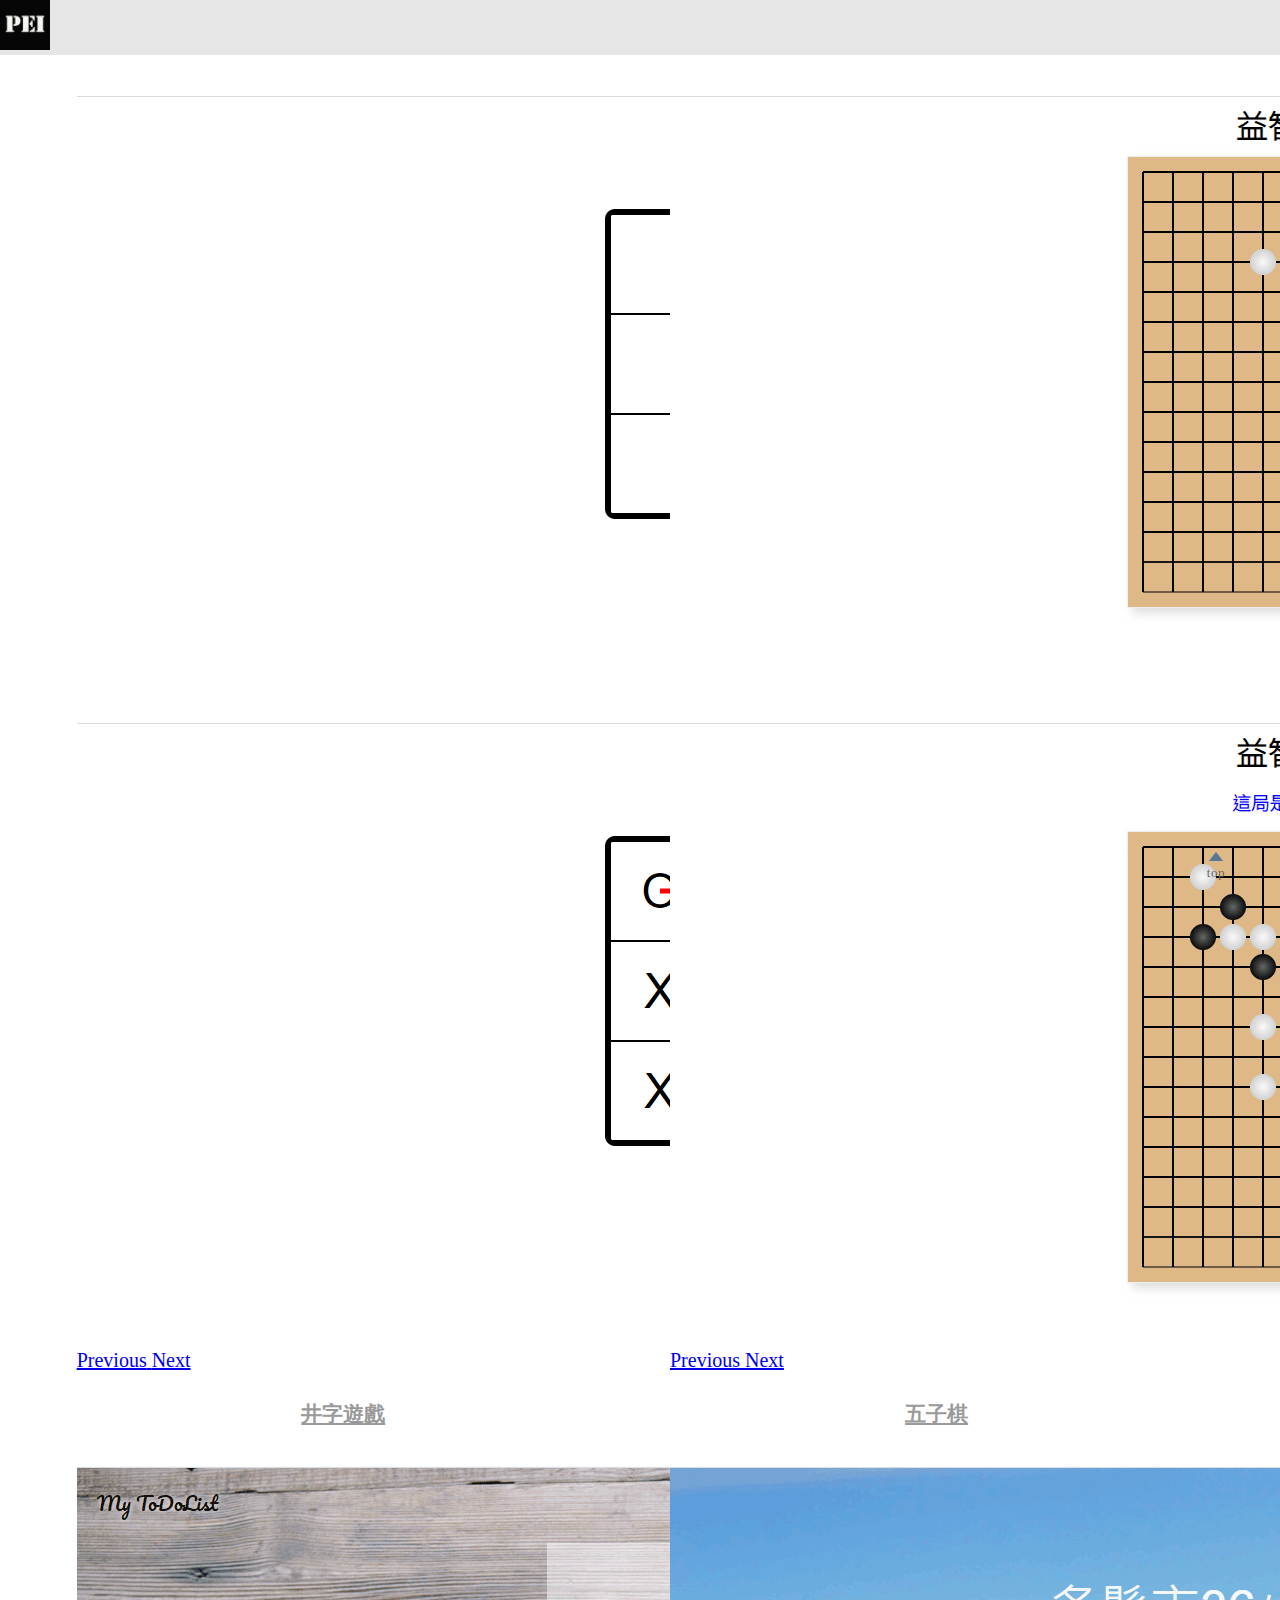
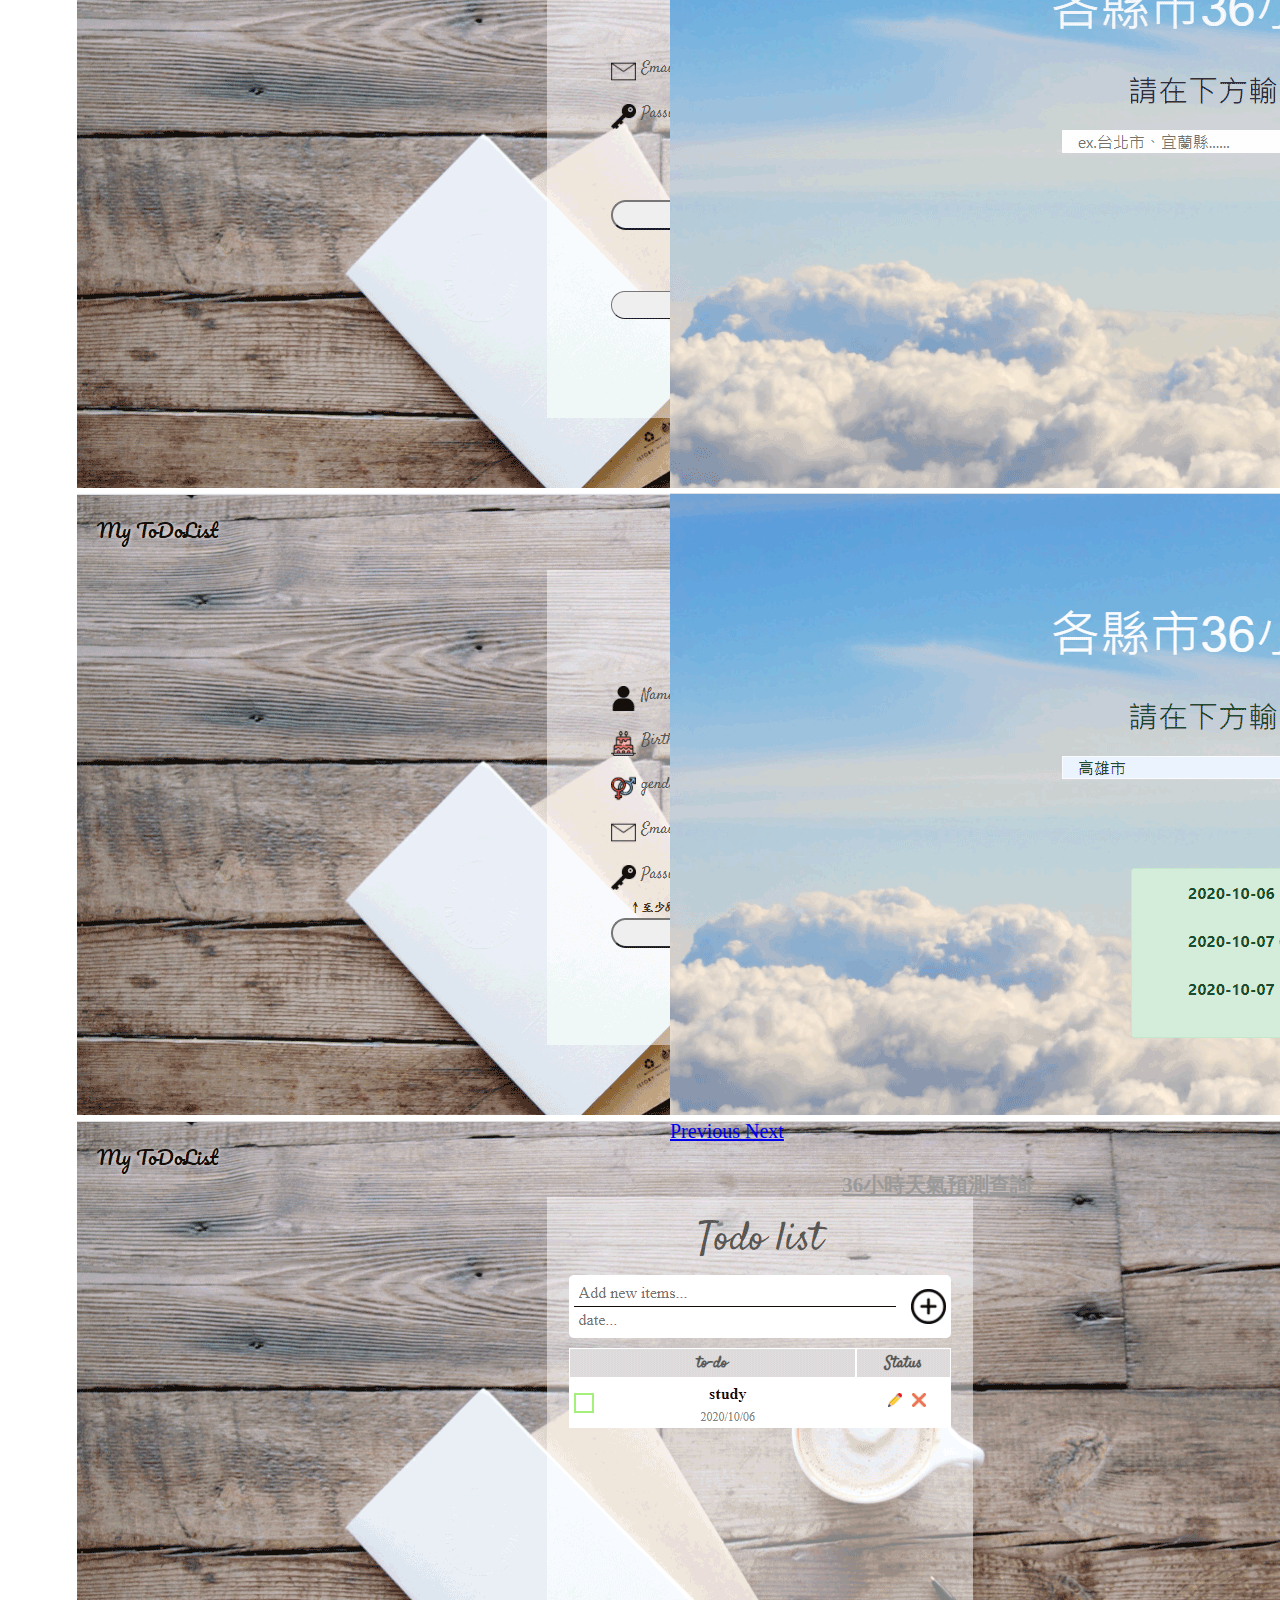
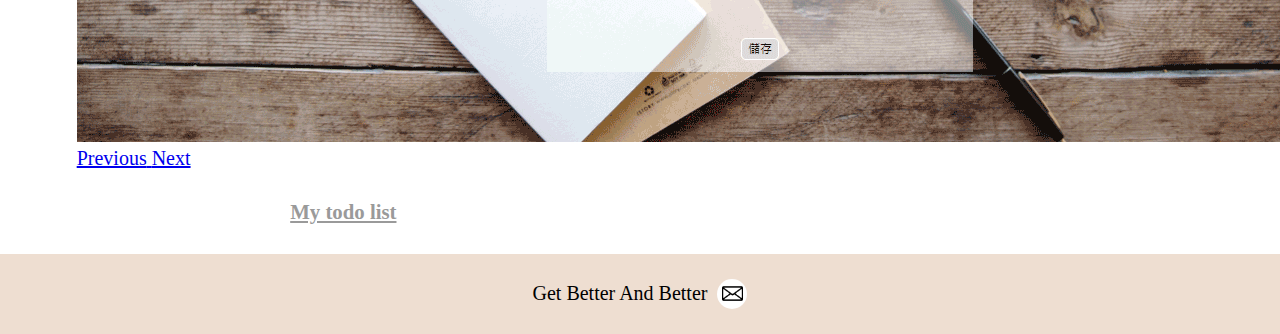
==== index.html @ 3fa7eb24 "upload2" ====
<!DOCTYPE html>
<html lang="en">
<head>
    <meta charset="UTF-8">
    <meta name="viewport" content="width=device-width, initial-scale=1.0">
    <title>welcome</title>
    <link rel="stylesheet" href="https://stackpath.bootstrapcdn.com/bootstrap/4.2.1/css/bootstrap.min.css" integrity="sha384-GJzZqFGwb1QTTN6wy59ffF1BuGJpLSa9DkKMp0DgiMDm4iYMj70gZWKYbI706tWS" crossorigin="anonymous">
    <link rel="stylesheet" type="text/css" href="css/all.css">
    <link rel="icon" href="images/12.png">
</head>
<body>
    <div class="container-full">
        <nav class="navbar navbar-light navbar-color">
            <a class="navbar-brand" href="#">
              <img src="images/12.png" width="50" height="50" alt="回頂部">
            </a>
        </nav>
        <div class="row no-m">
            <div id="carouselExampleControls2 " class="carousel slide col-5 pt-2em" data-ride="carousel">
              <div class="carousel-inner ">
                <div class="carousel-item active">
                  <img src="images/8.png" class="d-block w-100" alt="井字遊戲">
                </div>
                <div class="carousel-item">
                  <img src="images/9.png" class="d-block w-100" alt="連線成功"">
                </div>
              </div>
              <a class="carousel-control-prev " href="#carouselExampleControls2" role="button" data-slide="prev">
                <span class="carousel-control-prev-icon " aria-hidden="true"></span>
                <span class="sr-only">Previous</span>
              </a>
              <a class="carousel-control-next " href="#carouselExampleControls2" role="button" data-slide="next">
                <span class="carousel-control-next-icon " aria-hidden="true"></span>
                <span class="sr-only">Next</span>
              </a>
              <h4 class="t-center sm-no-m" ><a href="tic_tac_toe/index.html">井字遊戲</a></h4>
            </div>
            <div id="carouselExampleControls3" class="carousel slide col-5 pt-2em" data-ride="carousel">
              <div class="carousel-inner">
                <div class="carousel-item active">
                  <img src="images/5.png" class="d-block w-100" alt="五子棋">
                </div>
                <div class="carousel-item">
                  <img src="images/6.png" class="d-block w-100" alt="電腦獲勝">
                </div>
              </div>
              <a class="carousel-control-prev" href="#carouselExampleControls3" role="button" data-slide="prev">
                <span class="carousel-control-prev-icon" aria-hidden="true"></span>
                <span class="sr-only">Previous</span>
              </a>
              <a class="carousel-control-next" href="#carouselExampleControls3" role="button" data-slide="next">
                <span class="carousel-control-next-icon" aria-hidden="true"></span>
                <span class="sr-only">Next</span>
              </a>
              <h4 class="t-center "><a  href="go-game/index.html">五子棋</a></h4>
            </div>
            <div id="carouselExampleControls" class="carousel slide col-5 pt-2em" data-ride="carousel">
                <div class="carousel-inner ">
                  <div class="carousel-item active">
                    <img src="images/2.png" class="d-block w-100" alt="登入帳號">
                  </div>
                  <div class="carousel-item">
                    <img src="images/3.png" class="d-block w-100" alt="註冊帳號">
                  </div>
                  <div class="carousel-item">
                    <img src="images/4.png" class="d-block w-100" alt="新增todo list">
                  </div>
                </div>
                <a class="carousel-control-prev" href="#carouselExampleControls" role="button" data-slide="prev">
                  <span class="carousel-control-prev-icon" aria-hidden="true"></span>
                  <span class="sr-only">Previous</span>
                </a>
                <a class="carousel-control-next" href="#carouselExampleControls" role="button" data-slide="next">
                  <span class="carousel-control-next-icon" aria-hidden="true"></span>
                  <span class="sr-only">Next</span>
                </a>
                <h4 class="t-center"><a href="http://pei-demo.site/todolist">My todo list</a></h4>
            </div>
            <div id="carouselExampleControls4" class="carousel slide col-5 pt-2em" data-ride="carousel">
              <div class="carousel-inner">
                <div class="carousel-item active">
                  <img src="images/11.png" class="d-block w-100" alt="登入帳號">
                </div>
                <div class="carousel-item">
                  <img src="images/10.png" class="d-block w-100" alt="註冊帳號">
                </div>
              </div>
              <a class="carousel-control-prev" href="#carouselExampleControls4" role="button" data-slide="prev">
                <span class="carousel-control-prev-icon" aria-hidden="true"></span>
                <span class="sr-only">Previous</span>
              </a>
              <a class="carousel-control-next" href="#carouselExampleControls4" role="button" data-slide="next">
                <span class="carousel-control-next-icon" aria-hidden="true"></span>
                <span class="sr-only">Next</span>
              </a>
              <h4 class="t-center " ><a href="weather/index.html">36小時天氣預測查詢</a></h4>
            </div>  
        </div>
        <div class="footer col-12 no-p">
            
            <span class="info">Get Better And Better</span>
            <a href="mailto:pppei616@gmail.com"></a>
        </div>
        <a class="gotop" href="#"></a>
    </div>
    <script src="https://ajax.googleapis.com/ajax/libs/jquery/3.5.1/jquery.min.js"></script>
    <script src="https://cdnjs.cloudflare.com/ajax/libs/popper.js/1.14.6/umd/popper.min.js" integrity="sha384-wHAiFfRlMFy6i5SRaxvfOCifBUQy1xHdJ/yoi7FRNXMRBu5WHdZYu1hA6ZOblgut" crossorigin="anonymous"></script>
    <script src="https://stackpath.bootstrapcdn.com/bootstrap/4.2.1/js/bootstrap.min.js" integrity="sha384-B0UglyR+jN6CkvvICOB2joaf5I4l3gm9GU6Hc1og6Ls7i6U/mkkaduKaBhlAXv9k" crossorigin="anonymous"></script>
</body>
</html>
---- css/all.css ----
@charset "UTF-8";
/*! normalize.css v8.0.1 | MIT License | github.com/necolas/normalize.css */
/* Document
   ========================================================================== */
/**
 * 1. Correct the line height in all browsers.
 * 2. Prevent adjustments of font size after orientation changes in iOS.
 */
html {
  line-height: 1.15;
  /* 1 */
  -webkit-text-size-adjust: 100%;
  /* 2 */
}

/* Sections
     ========================================================================== */
/**
   * Remove the margin in all browsers.
   */
body {
  margin: 0;
}

/**
   * Render the `main` element consistently in IE.
   */
main {
  display: block;
}

/**
   * Correct the font size and margin on `h1` elements within `section` and
   * `article` contexts in Chrome, Firefox, and Safari.
   */
h1 {
  font-size: 2em;
  margin: 0.67em 0;
}

/* Grouping content
     ========================================================================== */
/**
   * 1. Add the correct box sizing in Firefox.
   * 2. Show the overflow in Edge and IE.
   */
hr {
  -webkit-box-sizing: content-box;
          box-sizing: content-box;
  /* 1 */
  height: 0;
  /* 1 */
  overflow: visible;
  /* 2 */
}

/**
   * 1. Correct the inheritance and scaling of font size in all browsers.
   * 2. Correct the odd `em` font sizing in all browsers.
   */
pre {
  font-family: monospace, monospace;
  /* 1 */
  font-size: 1em;
  /* 2 */
}

/* Text-level semantics
     ========================================================================== */
/**
   * Remove the gray background on active links in IE 10.
   */
a {
  background-color: transparent;
}

/**
   * 1. Remove the bottom border in Chrome 57-
   * 2. Add the correct text decoration in Chrome, Edge, IE, Opera, and Safari.
   */
abbr[title] {
  border-bottom: none;
  /* 1 */
  text-decoration: underline;
  /* 2 */
  -webkit-text-decoration: underline dotted;
          text-decoration: underline dotted;
  /* 2 */
}

/**
   * Add the correct font weight in Chrome, Edge, and Safari.
   */
b,
strong {
  font-weight: bolder;
}

/**
   * 1. Correct the inheritance and scaling of font size in all browsers.
   * 2. Correct the odd `em` font sizing in all browsers.
   */
code,
kbd,
samp {
  font-family: monospace, monospace;
  /* 1 */
  font-size: 1em;
  /* 2 */
}

/**
   * Add the correct font size in all browsers.
   */
small {
  font-size: 80%;
}

/**
   * Prevent `sub` and `sup` elements from affecting the line height in
   * all browsers.
   */
sub,
sup {
  font-size: 75%;
  line-height: 0;
  position: relative;
  vertical-align: baseline;
}

sub {
  bottom: -0.25em;
}

sup {
  top: -0.5em;
}

/* Embedded content
     ========================================================================== */
/**
   * Remove the border on images inside links in IE 10.
   */
img {
  border-style: none;
}

/* Forms
     ========================================================================== */
/**
   * 1. Change the font styles in all browsers.
   * 2. Remove the margin in Firefox and Safari.
   */
button,
input,
optgroup,
select,
textarea {
  font-family: inherit;
  /* 1 */
  font-size: 100%;
  /* 1 */
  line-height: 1.15;
  /* 1 */
  margin: 0;
  /* 2 */
}

/**
   * Show the overflow in IE.
   * 1. Show the overflow in Edge.
   */
button,
input {
  /* 1 */
  overflow: visible;
}

/**
   * Remove the inheritance of text transform in Edge, Firefox, and IE.
   * 1. Remove the inheritance of text transform in Firefox.
   */
button,
select {
  /* 1 */
  text-transform: none;
}

/**
   * Correct the inability to style clickable types in iOS and Safari.
   */
button,
[type="button"],
[type="reset"],
[type="submit"] {
  -webkit-appearance: button;
}

/**
   * Remove the inner border and padding in Firefox.
   */
button::-moz-focus-inner,
[type="button"]::-moz-focus-inner,
[type="reset"]::-moz-focus-inner,
[type="submit"]::-moz-focus-inner {
  border-style: none;
  padding: 0;
}

/**
   * Restore the focus styles unset by the previous rule.
   */
button:-moz-focusring,
[type="button"]:-moz-focusring,
[type="reset"]:-moz-focusring,
[type="submit"]:-moz-focusring {
  outline: 1px dotted ButtonText;
}

/**
   * Correct the padding in Firefox.
   */
fieldset {
  padding: 0.35em 0.75em 0.625em;
}

/**
   * 1. Correct the text wrapping in Edge and IE.
   * 2. Correct the color inheritance from `fieldset` elements in IE.
   * 3. Remove the padding so developers are not caught out when they zero out
   *    `fieldset` elements in all browsers.
   */
legend {
  -webkit-box-sizing: border-box;
          box-sizing: border-box;
  /* 1 */
  color: inherit;
  /* 2 */
  display: table;
  /* 1 */
  max-width: 100%;
  /* 1 */
  padding: 0;
  /* 3 */
  white-space: normal;
  /* 1 */
}

/**
   * Add the correct vertical alignment in Chrome, Firefox, and Opera.
   */
progress {
  vertical-align: baseline;
}

/**
   * Remove the default vertical scrollbar in IE 10+.
   */
textarea {
  overflow: auto;
}

/**
   * 1. Add the correct box sizing in IE 10.
   * 2. Remove the padding in IE 10.
   */
[type="checkbox"],
[type="radio"] {
  -webkit-box-sizing: border-box;
          box-sizing: border-box;
  /* 1 */
  padding: 0;
  /* 2 */
}

/**
   * Correct the cursor style of increment and decrement buttons in Chrome.
   */
[type="number"]::-webkit-inner-spin-button,
[type="number"]::-webkit-outer-spin-button {
  height: auto;
}

/**
   * 1. Correct the odd appearance in Chrome and Safari.
   * 2. Correct the outline style in Safari.
   */
[type="search"] {
  -webkit-appearance: textfield;
  /* 1 */
  outline-offset: -2px;
  /* 2 */
}

/**
   * Remove the inner padding in Chrome and Safari on macOS.
   */
[type="search"]::-webkit-search-decoration {
  -webkit-appearance: none;
}

/**
   * 1. Correct the inability to style clickable types in iOS and Safari.
   * 2. Change font properties to `inherit` in Safari.
   */
::-webkit-file-upload-button {
  -webkit-appearance: button;
  /* 1 */
  font: inherit;
  /* 2 */
}

/* Interactive
     ========================================================================== */
/*
   * Add the correct display in Edge, IE 10+, and Firefox.
   */
details {
  display: block;
}

/*
   * Add the correct display in all browsers.
   */
summary {
  display: list-item;
}

/* Misc
     ========================================================================== */
/**
   * Add the correct display in IE 10+.
   */
template {
  display: none;
}

/**
   * Add the correct display in IE 10.
   */
[hidden] {
  display: none;
}

* {
  margin: 0;
  padding: 0;
}

body {
  width: 100%;
  font-size: 20px;
}

/*.container{
    width:100%;
}*/
.col-1, .col-2, .col-3, .col-4, .col-5, .col-6, .col-7, .col-8, .col-9, .col-10, .col-11, .col-12 {
  padding-left: 30px;
  padding-right: 30px;
  min-height: 1px;
  max-width: 100%;
  -webkit-box-flex: 0;
      -ms-flex: 0 0 100%;
          flex: 0 0 100%;
}

@media (min-width: 992px) {
  .col-1 {
    max-width: 8.33333%;
    -webkit-box-flex: 0;
        -ms-flex: 0 0 8.33333%;
            flex: 0 0 8.33333%;
  }
}

@media (min-width: 992px) {
  .col-2 {
    max-width: 16.66667%;
    -webkit-box-flex: 0;
        -ms-flex: 0 0 16.66667%;
            flex: 0 0 16.66667%;
  }
}

@media (min-width: 992px) {
  .col-3 {
    max-width: 25%;
    -webkit-box-flex: 0;
        -ms-flex: 0 0 25%;
            flex: 0 0 25%;
  }
}

@media (min-width: 992px) {
  .col-4 {
    max-width: 33.33333%;
    -webkit-box-flex: 0;
        -ms-flex: 0 0 33.33333%;
            flex: 0 0 33.33333%;
  }
}

@media (min-width: 992px) {
  .col-5 {
    max-width: 41.66667%;
    -webkit-box-flex: 0;
        -ms-flex: 0 0 41.66667%;
            flex: 0 0 41.66667%;
  }
}

@media (min-width: 992px) {
  .col-6 {
    max-width: 50%;
    -webkit-box-flex: 0;
        -ms-flex: 0 0 50%;
            flex: 0 0 50%;
  }
}

@media (min-width: 992px) {
  .col-7 {
    max-width: 58.33333%;
    -webkit-box-flex: 0;
        -ms-flex: 0 0 58.33333%;
            flex: 0 0 58.33333%;
  }
}

@media (min-width: 992px) {
  .col-8 {
    max-width: 66.66667%;
    -webkit-box-flex: 0;
        -ms-flex: 0 0 66.66667%;
            flex: 0 0 66.66667%;
  }
}

@media (min-width: 992px) {
  .col-9 {
    max-width: 75%;
    -webkit-box-flex: 0;
        -ms-flex: 0 0 75%;
            flex: 0 0 75%;
  }
}

@media (min-width: 992px) {
  .col-10 {
    max-width: 83.33333%;
    -webkit-box-flex: 0;
        -ms-flex: 0 0 83.33333%;
            flex: 0 0 83.33333%;
  }
}

@media (min-width: 992px) {
  .col-11 {
    max-width: 91.66667%;
    -webkit-box-flex: 0;
        -ms-flex: 0 0 91.66667%;
            flex: 0 0 91.66667%;
  }
}

@media (min-width: 992px) {
  .col-12 {
    max-width: 100%;
    -webkit-box-flex: 0;
        -ms-flex: 0 0 100%;
            flex: 0 0 100%;
  }
}

.row {
  margin-left: -30px;
  margin-right: -30px;
  display: -webkit-box;
  display: -ms-flexbox;
  display: flex;
  -ms-flex-wrap: wrap;
      flex-wrap: wrap;
  -webkit-box-pack: center;
      -ms-flex-pack: center;
          justify-content: center;
}

/*.content{
    //內容字體水平、垂直置中
    display:flex;
    justify-content: center;
    align-items: center;
    height:200px;
}*/
.container-full navbar {
  position: fixed !important;
  top: 0;
  left: 0;
  width: 100%;
  z-index: 10;
}

.container-full .row h4 {
  font-weight: bold;
  font-size: 1.3rem !important;
}

@media (max-width: 767.98px) {
  .container-full .row h4 {
    margin-top: 15px;
    font-size: 1.1em;
  }
}

.container-full .row h4 a {
  color: #9a9a9a;
}

.container-full .footer {
  margin-top: 30px;
  background-color: #eeded1;
  width: 100%;
  height: 80px;
  display: -webkit-box;
  display: -ms-flexbox;
  display: flex;
  -webkit-box-align: center;
      -ms-flex-align: center;
          align-items: center;
  -webkit-box-pack: center;
      -ms-flex-pack: center;
          justify-content: center;
}

.container-full .footer .info {
  margin-right: 10px;
}

.container-full .footer a {
  display: inline-block;
  width: 30px;
  height: 30px;
  background-color: #fff;
  background-image: url(../images/email.png);
  background-position: center;
  background-size: 70%;
  border-radius: 100%;
  background-repeat: no-repeat;
}

.container-full .gotop {
  display: block;
  width: 28px;
  height: 28px;
  position: fixed;
  bottom: 20px;
  right: 50px;
  z-index: 10;
  color: #6f6a66;
}

.container-full .gotop::before {
  content: '';
  width: 0;
  height: 0;
  display: block;
  position: absolute;
  top: 0;
  left: 0;
  right: 0;
  margin: auto;
  border-width: 0 7px 9px 7px;
  border-style: solid;
  border-color: transparent transparent #577797 transparent;
}

.container-full .gotop::after {
  content: 'top';
  display: block;
  position: absolute;
  top: 50%;
  left: 0;
  width: 100%;
  font-size: 13px;
  text-align: center;
  letter-spacing: .05em;
  line-height: 13px;
}

.no-p {
  padding-left: 0;
  padding-right: 0;
}

.no-m {
  margin-left: 0 !important;
  margin-right: 0 !important;
}

@media (max-width: 767.98px) {
  .sm-no-m {
    margin-top: 0 !important;
  }
}

.t-center {
  margin: 30px auto 0;
  text-align: center;
}

.pt-2em {
  padding-top: 2em;
}

.mb-1em {
  margin-bottom: 1em;
}

.navbar-color {
  background-color: #e6e6e6;
}
/*# sourceMappingURL=all.css.map */
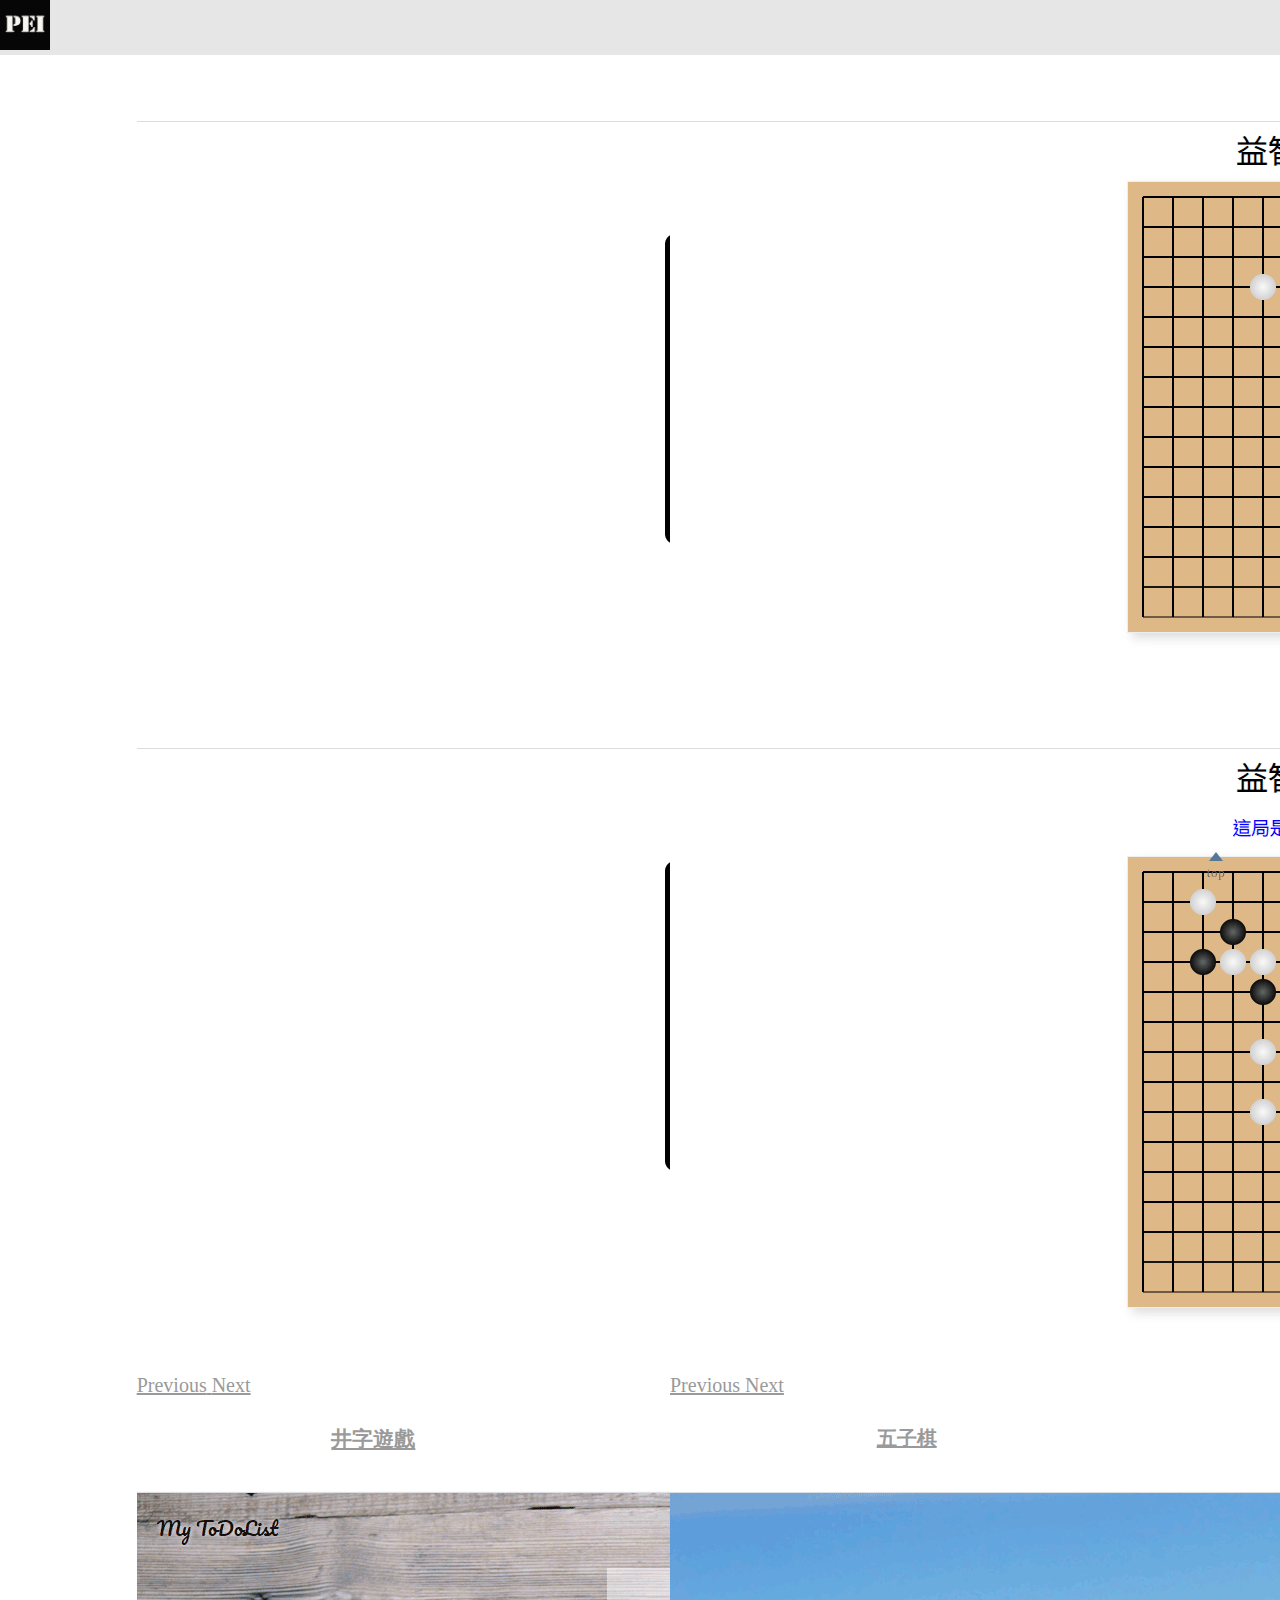
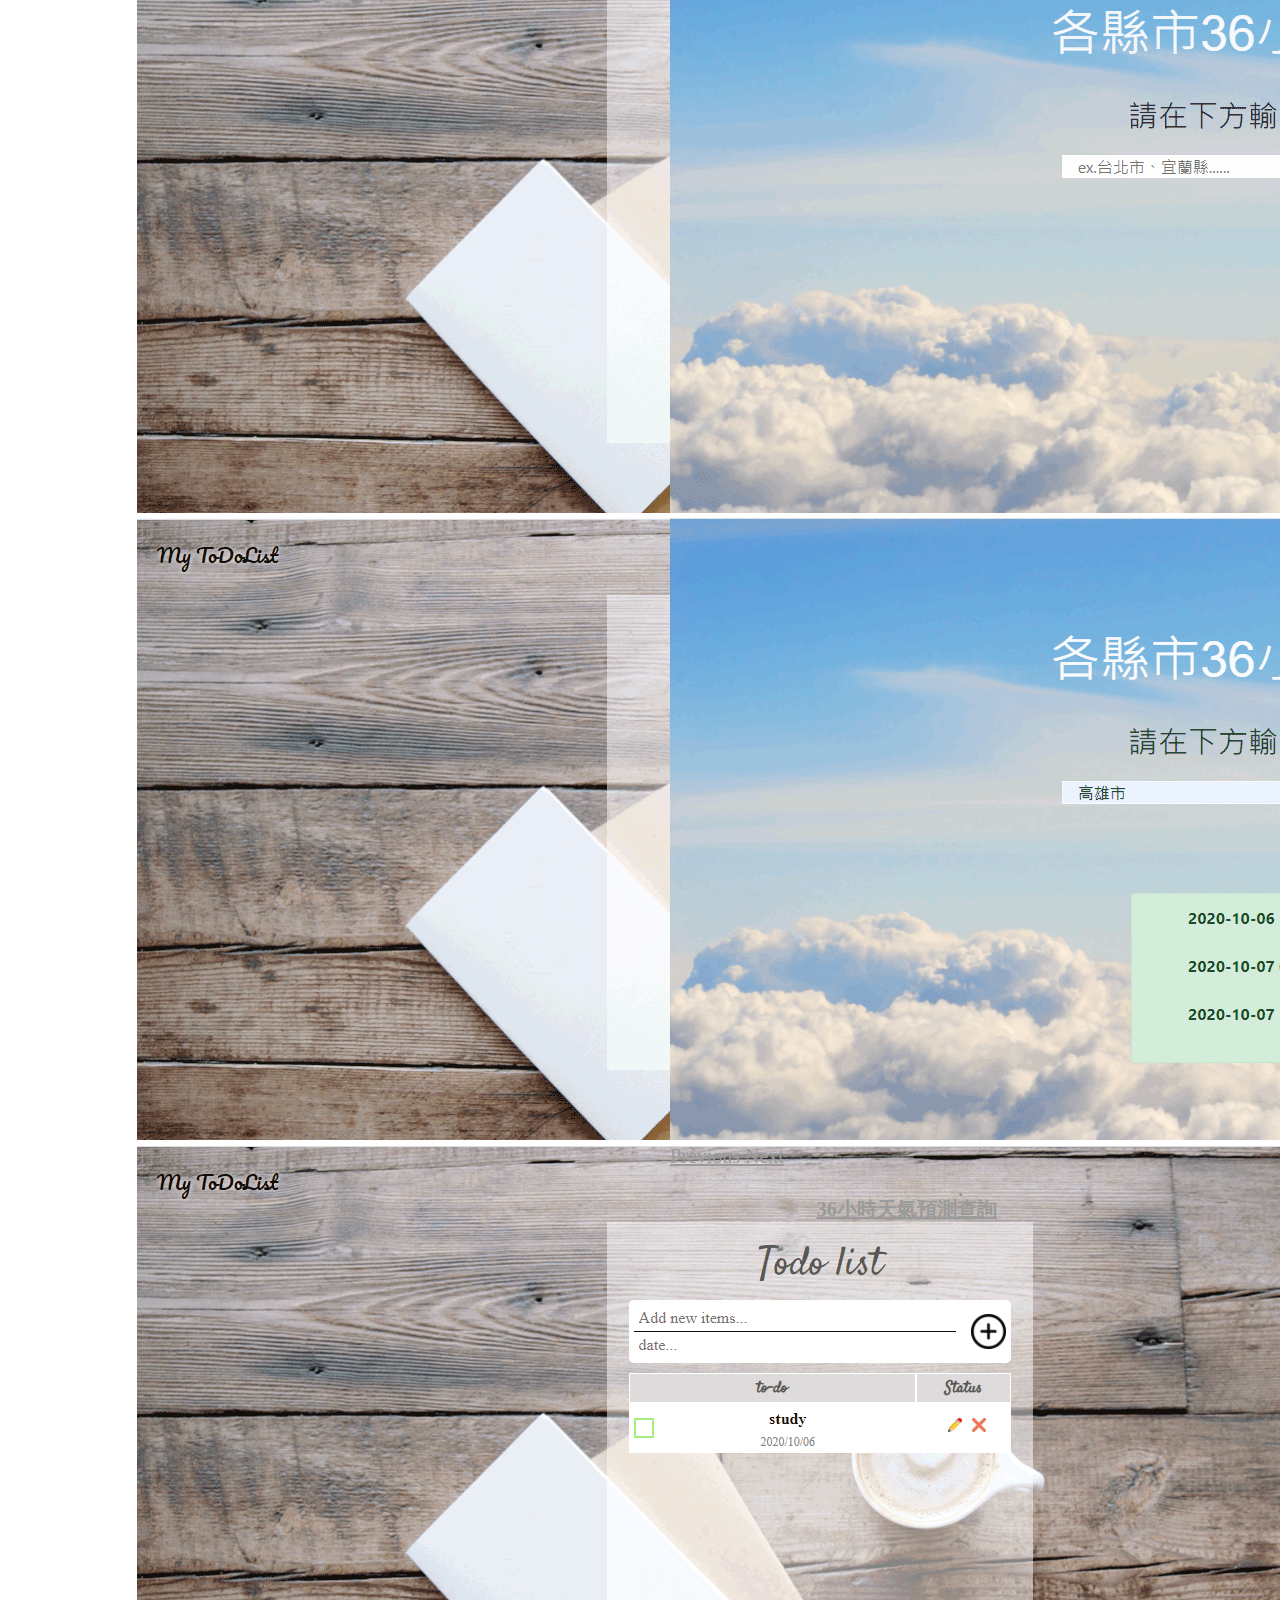
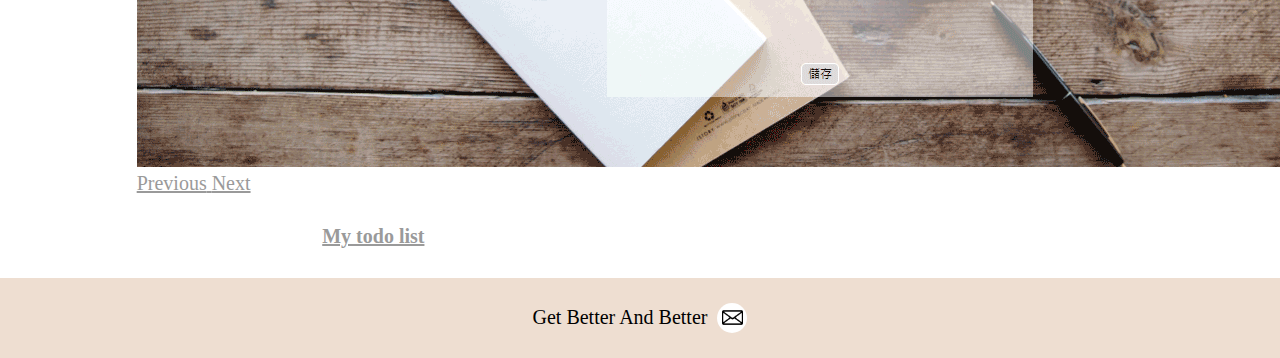
==== commit c8fb0b0c: "upload3" ====
--- a/index.html
+++ b/index.html
@@ -5,7 +5,7 @@
     <meta name="viewport" content="width=device-width, initial-scale=1.0">
     <title>welcome</title>
     <link rel="stylesheet" href="https://stackpath.bootstrapcdn.com/bootstrap/4.2.1/css/bootstrap.min.css" integrity="sha384-GJzZqFGwb1QTTN6wy59ffF1BuGJpLSa9DkKMp0DgiMDm4iYMj70gZWKYbI706tWS" crossorigin="anonymous">
-    <link rel="stylesheet" type="text/css" href="css/all.css">
+    <link rel="stylesheet" type="text/css" href="css/min/all.min.css">
     <link rel="icon" href="images/12.png">
 </head>
 <body>
@@ -15,14 +15,14 @@
               <img src="images/12.png" width="50" height="50" alt="回頂部">
             </a>
         </nav>
-        <div class="row no-m">
+        <div class="row no-m pt-4em">
             <div id="carouselExampleControls2 " class="carousel slide col-5 pt-2em" data-ride="carousel">
               <div class="carousel-inner ">
                 <div class="carousel-item active">
                   <img src="images/8.png" class="d-block w-100" alt="井字遊戲">
                 </div>
                 <div class="carousel-item">
-                  <img src="images/9.png" class="d-block w-100" alt="連線成功"">
+                  <img src="images/9.png" class="d-block w-100" alt="連線成功">
                 </div>
               </div>
               <a class="carousel-control-prev " href="#carouselExampleControls2" role="button" data-slide="prev">
@@ -33,7 +33,7 @@
                 <span class="carousel-control-next-icon " aria-hidden="true"></span>
                 <span class="sr-only">Next</span>
               </a>
-              <h4 class="t-center sm-no-m" ><a href="tic_tac_toe/index.html">井字遊戲</a></h4>
+              <h4 class="carousel-title t-center sm-no-mt" ><a href="tic_tac_toe/index.html">井字遊戲</a></h4>
             </div>
             <div id="carouselExampleControls3" class="carousel slide col-5 pt-2em" data-ride="carousel">
               <div class="carousel-inner">
@@ -97,9 +97,8 @@
             </div>  
         </div>
         <div class="footer col-12 no-p">
-            
-            <span class="info">Get Better And Better</span>
-            <a href="mailto:pppei616@gmail.com"></a>
+            <span class="mr-10px">Get Better And Better</span>
+            <a class="footer-email" href="mailto:pppei616@gmail.com"></a>
         </div>
         <a class="gotop" href="#"></a>
     </div>
--- a/css/min/all.min.css
+++ b/css/min/all.min.css
@@ -0,0 +1,2 @@
+/*! normalize.css v8.0.1 | MIT License | github.com/necolas/normalize.css */html{line-height:1.15;-webkit-text-size-adjust:100%}body{margin:0}main{display:block}h1{font-size:2em;margin:0.67em 0}hr{-webkit-box-sizing:content-box;box-sizing:content-box;height:0;overflow:visible}pre{font-family:monospace, monospace;font-size:1em}a{background-color:transparent}abbr[title]{border-bottom:none;text-decoration:underline;-webkit-text-decoration:underline dotted;text-decoration:underline dotted}b,strong{font-weight:bolder}code,kbd,samp{font-family:monospace, monospace;font-size:1em}small{font-size:80%}sub,sup{font-size:75%;line-height:0;position:relative;vertical-align:baseline}sub{bottom:-0.25em}sup{top:-0.5em}img{border-style:none}button,input,optgroup,select,textarea{font-family:inherit;font-size:100%;line-height:1.15;margin:0}button,input{overflow:visible}button,select{text-transform:none}button,[type="button"],[type="reset"],[type="submit"]{-webkit-appearance:button}button::-moz-focus-inner,[type="button"]::-moz-focus-inner,[type="reset"]::-moz-focus-inner,[type="submit"]::-moz-focus-inner{border-style:none;padding:0}button:-moz-focusring,[type="button"]:-moz-focusring,[type="reset"]:-moz-focusring,[type="submit"]:-moz-focusring{outline:1px dotted ButtonText}fieldset{padding:0.35em 0.75em 0.625em}legend{-webkit-box-sizing:border-box;box-sizing:border-box;color:inherit;display:table;max-width:100%;padding:0;white-space:normal}progress{vertical-align:baseline}textarea{overflow:auto}[type="checkbox"],[type="radio"]{-webkit-box-sizing:border-box;box-sizing:border-box;padding:0}[type="number"]::-webkit-inner-spin-button,[type="number"]::-webkit-outer-spin-button{height:auto}[type="search"]{-webkit-appearance:textfield;outline-offset:-2px}[type="search"]::-webkit-search-decoration{-webkit-appearance:none}::-webkit-file-upload-button{-webkit-appearance:button;font:inherit}details{display:block}summary{display:list-item}template{display:none}[hidden]{display:none}*{-webkit-box-sizing:border-box;box-sizing:border-box}body{width:100%;font-size:20px}a{color:#9a9a9a}.container{max-width:960px;margin:0 auto;padding-left:30px;padding-right:30px}.row{display:-webkit-box;display:-ms-flexbox;display:flex;margin-left:-30px;margin-right:-30px;-ms-flex-wrap:wrap;flex-wrap:wrap;-webkit-box-pack:center;-ms-flex-pack:center;justify-content:center}.col-1,.col-2,.col-3,.col-4,.col-5,.col-6,.col-7,.col-8,.col-9,.col-10,.col-11,.col-12{-webkit-box-flex:0;-ms-flex:0 0 100%;flex:0 0 100%;max-width:100%;min-height:1px;padding-left:30px;padding-right:30px}.content{display:-webkit-box;display:-ms-flexbox;display:flex;-webkit-box-pack:center;-ms-flex-pack:center;justify-content:center;-webkit-box-align:center;-ms-flex-align:center;align-items:center;height:200px}@media (min-width: 768px){.col-1{-webkit-box-flex:0;-ms-flex:0 0 8.33333%;flex:0 0 8.33333%;max-width:8.33333%}.col-2{-webkit-box-flex:0;-ms-flex:0 0 16.66667%;flex:0 0 16.66667%;max-width:16.66667%}.col-3{-webkit-box-flex:0;-ms-flex:0 0 25%;flex:0 0 25%;max-width:25%}.col-4{-webkit-box-flex:0;-ms-flex:0 0 33.33333%;flex:0 0 33.33333%;max-width:33.33333%}.col-5{-webkit-box-flex:0;-ms-flex:0 0 41.66667%;flex:0 0 41.66667%;max-width:41.66667%}.col-6{-webkit-box-flex:0;-ms-flex:0 0 50%;flex:0 0 50%;max-width:50%}.col-7{-webkit-box-flex:0;-ms-flex:0 0 58.33333%;flex:0 0 58.33333%;max-width:58.33333%}.col-8{-webkit-box-flex:0;-ms-flex:0 0 66.66667%;flex:0 0 66.66667%;max-width:66.66667%}.col-9{-webkit-box-flex:0;-ms-flex:0 0 75%;flex:0 0 75%;max-width:75%}.col-10{-webkit-box-flex:0;-ms-flex:0 0 83.33333%;flex:0 0 83.33333%;max-width:83.33333%}.col-11{-webkit-box-flex:0;-ms-flex:0 0 91.66667%;flex:0 0 91.66667%;max-width:91.66667%}.col-12{-webkit-box-flex:0;-ms-flex:0 0 100%;flex:0 0 100%;max-width:100%}}.navbar{position:fixed !important;top:0;left:0;width:100%;z-index:10}.footer{margin-top:30px;background-color:#eeded1;width:100%;height:80px;display:-webkit-box;display:-ms-flexbox;display:flex;-webkit-box-align:center;-ms-flex-align:center;align-items:center;-webkit-box-pack:center;-ms-flex-pack:center;justify-content:center}.footer-email{display:inline-block;width:30px;height:30px;background-color:#fff;background-image:url(\.\./\.\./images/email\.png);background-position:center;background-size:70%;border-radius:100%;background-repeat:no-repeat}.gotop{display:block;width:28px;height:28px;position:fixed;bottom:20px;right:50px;z-index:10;color:#6f6a66}.gotop::before{content:'';width:0;height:0;display:block;position:absolute;top:0;left:0;right:0;margin:auto;border-width:0 7px 9px 7px;border-style:solid;border-color:transparent transparent #577797 transparent}.gotop::after{content:'top';display:block;position:absolute;top:50%;left:0;width:100%;font-size:13px;text-align:center;letter-spacing:.05em;line-height:13px}.navbar-color{background-color:#e6e6e6}.carousel-title{font-weight:bold;font-size:1.3rem !important}@media (max-width: 767.98px){.carousel-title{margin-top:15px;font-size:1.1em}}.t-center{margin:30px auto 0;text-align:center}.no-p{padding-left:0;padding-right:0}.pt-2em{padding-top:2em}.pt-4em{padding-top:4em}.no-m{margin-left:0 !important;margin-right:0 !important}.mr-10px{margin-right:10px}@media (max-width: 767.98px){.sm-no-mt{margin-top:0 !important}}
+/*# sourceMappingURL=all.min.css.map */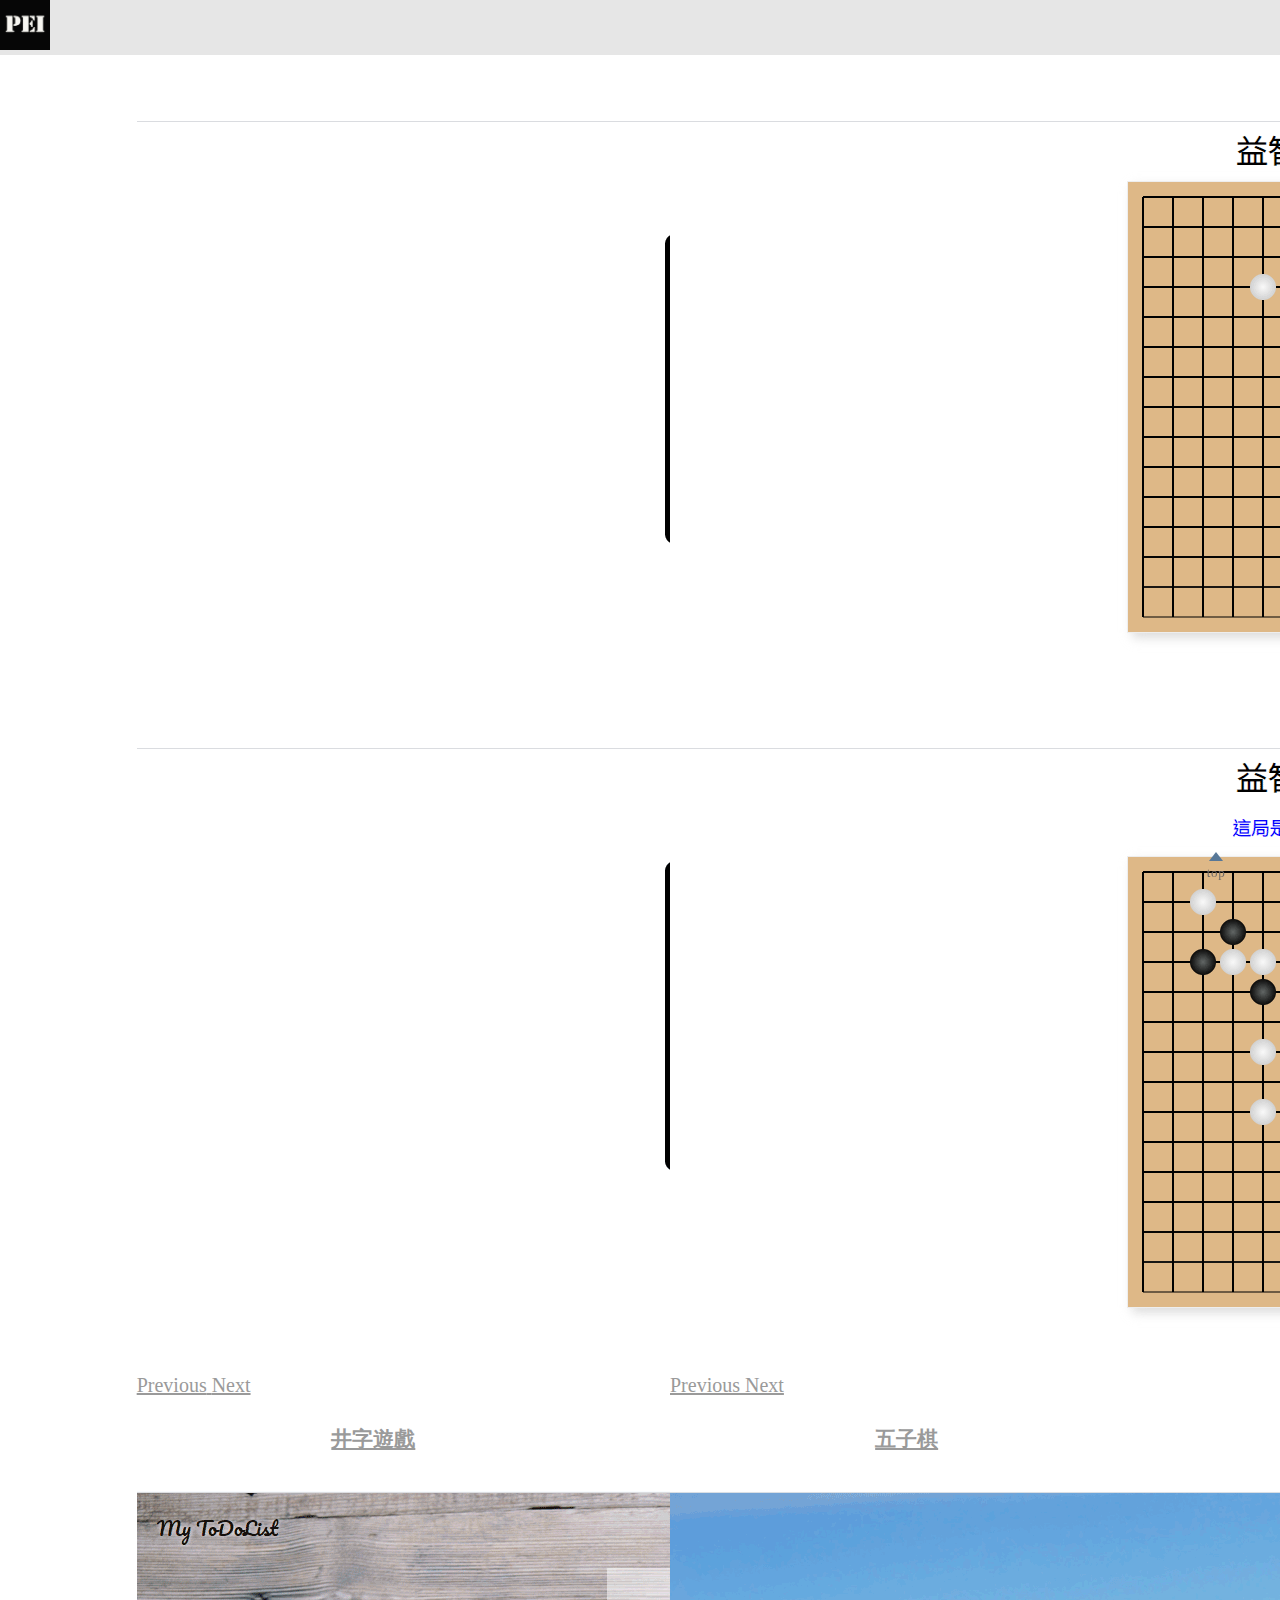
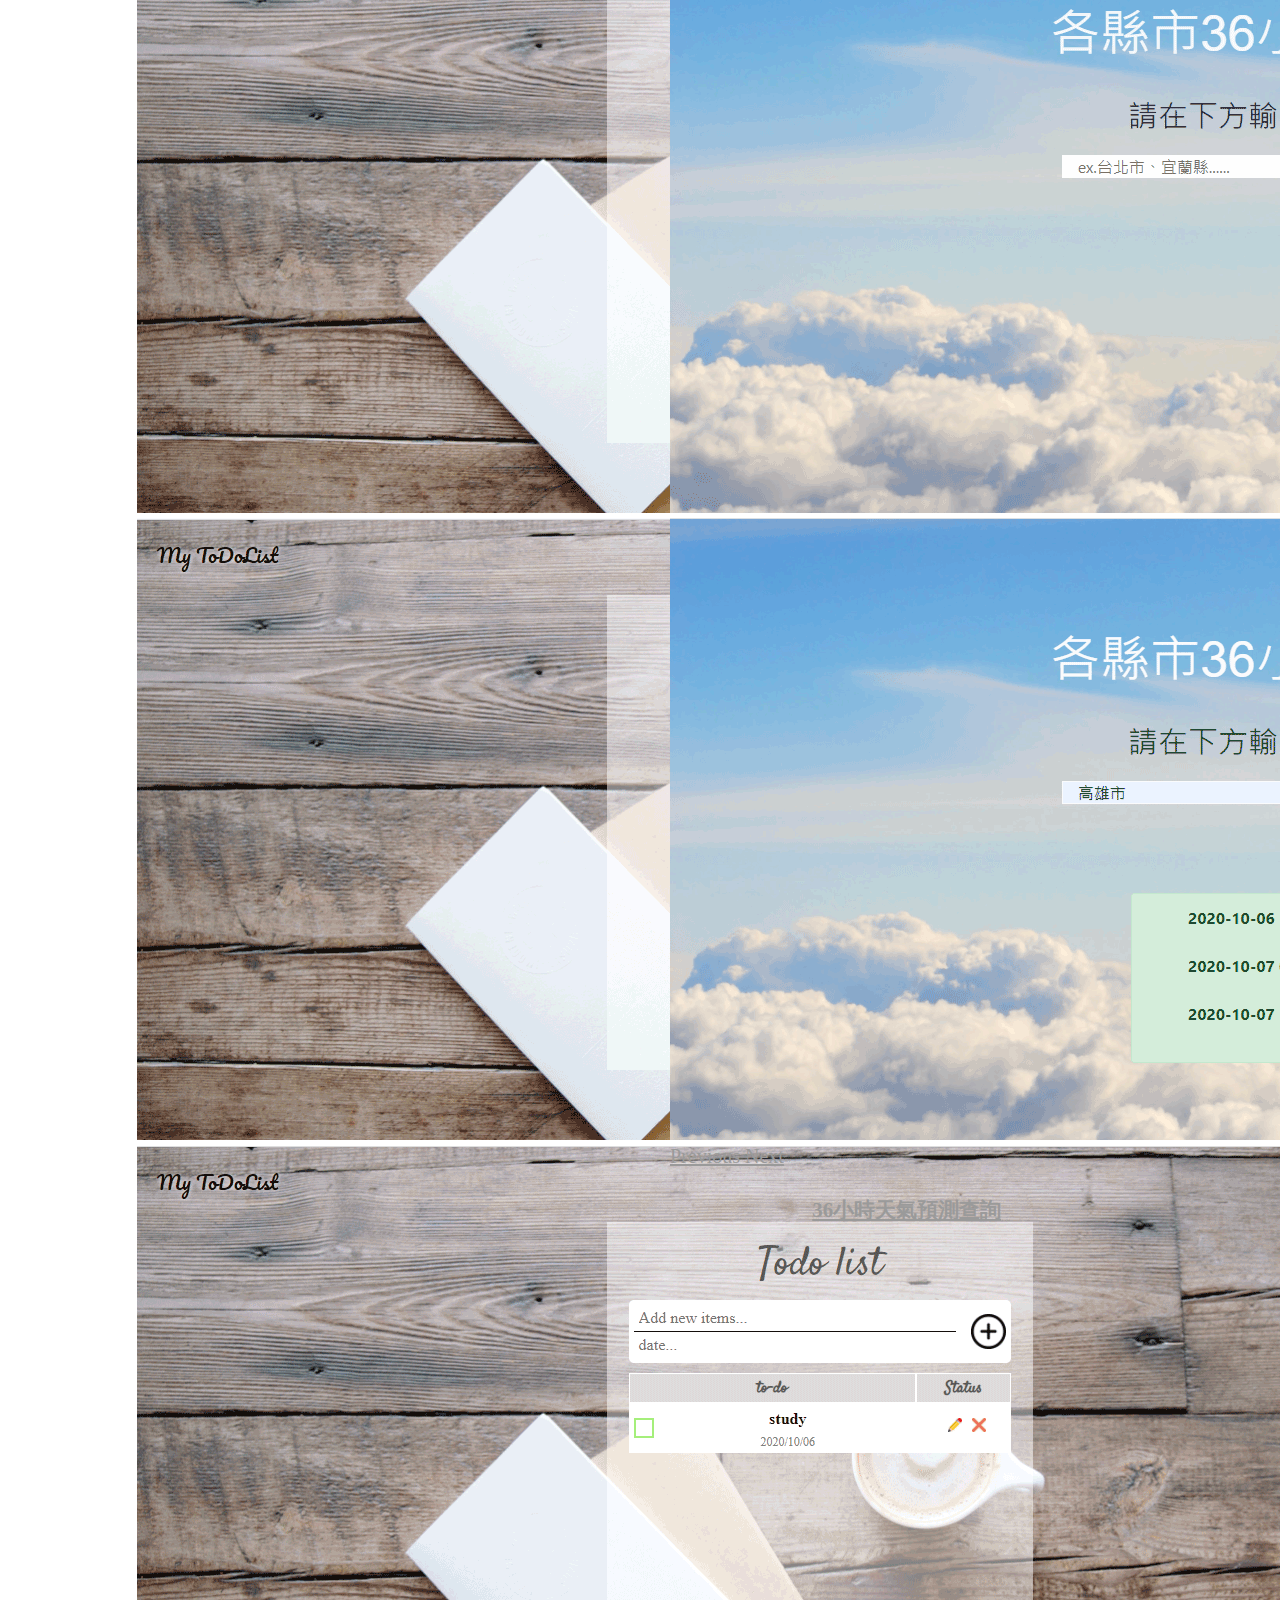
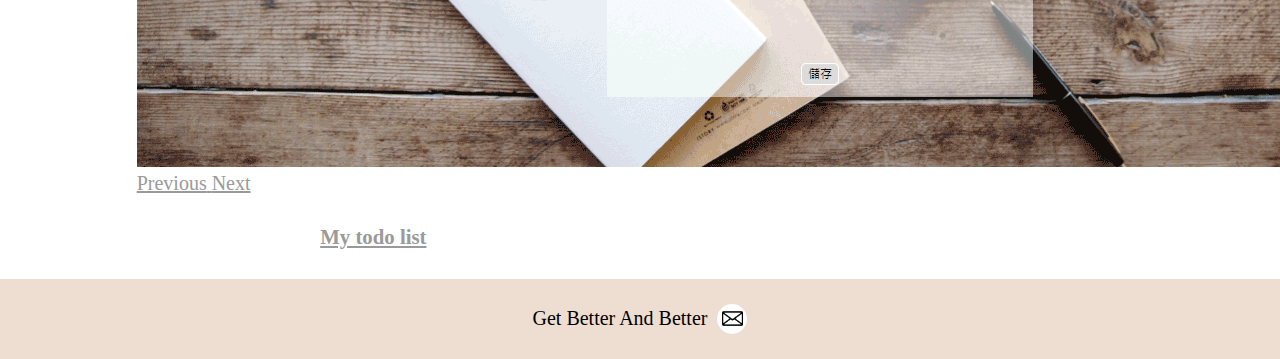
==== commit e5dc0ba3: "revise mistake" ====
--- a/index.html
+++ b/index.html
@@ -52,7 +52,7 @@
                 <span class="carousel-control-next-icon" aria-hidden="true"></span>
                 <span class="sr-only">Next</span>
               </a>
-              <h4 class="t-center "><a  href="go-game/index.html">五子棋</a></h4>
+              <h4 class="carousel-title t-center "><a  href="go-game/index.html">五子棋</a></h4>
             </div>
             <div id="carouselExampleControls" class="carousel slide col-5 pt-2em" data-ride="carousel">
                 <div class="carousel-inner ">
@@ -74,7 +74,7 @@
                   <span class="carousel-control-next-icon" aria-hidden="true"></span>
                   <span class="sr-only">Next</span>
                 </a>
-                <h4 class="t-center"><a href="http://pei-demo.site/todolist">My todo list</a></h4>
+                <h4 class="carousel-title t-center"><a href="http://pei-demo.site/todolist">My todo list</a></h4>
             </div>
             <div id="carouselExampleControls4" class="carousel slide col-5 pt-2em" data-ride="carousel">
               <div class="carousel-inner">
@@ -93,7 +93,7 @@
                 <span class="carousel-control-next-icon" aria-hidden="true"></span>
                 <span class="sr-only">Next</span>
               </a>
-              <h4 class="t-center " ><a href="weather/index.html">36小時天氣預測查詢</a></h4>
+              <h4 class="carousel-title t-center " ><a href="weather/index.html">36小時天氣預測查詢</a></h4>
             </div>  
         </div>
         <div class="footer col-12 no-p">
@@ -105,5 +105,5 @@
     <script src="https://ajax.googleapis.com/ajax/libs/jquery/3.5.1/jquery.min.js"></script>
     <script src="https://cdnjs.cloudflare.com/ajax/libs/popper.js/1.14.6/umd/popper.min.js" integrity="sha384-wHAiFfRlMFy6i5SRaxvfOCifBUQy1xHdJ/yoi7FRNXMRBu5WHdZYu1hA6ZOblgut" crossorigin="anonymous"></script>
     <script src="https://stackpath.bootstrapcdn.com/bootstrap/4.2.1/js/bootstrap.min.js" integrity="sha384-B0UglyR+jN6CkvvICOB2joaf5I4l3gm9GU6Hc1og6Ls7i6U/mkkaduKaBhlAXv9k" crossorigin="anonymous"></script>
-</body>
+  </body>
 </html>--- a/css/min/all.min.css
+++ b/css/min/all.min.css
@@ -1,2 +1,2 @@
-/*! normalize.css v8.0.1 | MIT License | github.com/necolas/normalize.css */html{line-height:1.15;-webkit-text-size-adjust:100%}body{margin:0}main{display:block}h1{font-size:2em;margin:0.67em 0}hr{-webkit-box-sizing:content-box;box-sizing:content-box;height:0;overflow:visible}pre{font-family:monospace, monospace;font-size:1em}a{background-color:transparent}abbr[title]{border-bottom:none;text-decoration:underline;-webkit-text-decoration:underline dotted;text-decoration:underline dotted}b,strong{font-weight:bolder}code,kbd,samp{font-family:monospace, monospace;font-size:1em}small{font-size:80%}sub,sup{font-size:75%;line-height:0;position:relative;vertical-align:baseline}sub{bottom:-0.25em}sup{top:-0.5em}img{border-style:none}button,input,optgroup,select,textarea{font-family:inherit;font-size:100%;line-height:1.15;margin:0}button,input{overflow:visible}button,select{text-transform:none}button,[type="button"],[type="reset"],[type="submit"]{-webkit-appearance:button}button::-moz-focus-inner,[type="button"]::-moz-focus-inner,[type="reset"]::-moz-focus-inner,[type="submit"]::-moz-focus-inner{border-style:none;padding:0}button:-moz-focusring,[type="button"]:-moz-focusring,[type="reset"]:-moz-focusring,[type="submit"]:-moz-focusring{outline:1px dotted ButtonText}fieldset{padding:0.35em 0.75em 0.625em}legend{-webkit-box-sizing:border-box;box-sizing:border-box;color:inherit;display:table;max-width:100%;padding:0;white-space:normal}progress{vertical-align:baseline}textarea{overflow:auto}[type="checkbox"],[type="radio"]{-webkit-box-sizing:border-box;box-sizing:border-box;padding:0}[type="number"]::-webkit-inner-spin-button,[type="number"]::-webkit-outer-spin-button{height:auto}[type="search"]{-webkit-appearance:textfield;outline-offset:-2px}[type="search"]::-webkit-search-decoration{-webkit-appearance:none}::-webkit-file-upload-button{-webkit-appearance:button;font:inherit}details{display:block}summary{display:list-item}template{display:none}[hidden]{display:none}*{-webkit-box-sizing:border-box;box-sizing:border-box}body{width:100%;font-size:20px}a{color:#9a9a9a}.container{max-width:960px;margin:0 auto;padding-left:30px;padding-right:30px}.row{display:-webkit-box;display:-ms-flexbox;display:flex;margin-left:-30px;margin-right:-30px;-ms-flex-wrap:wrap;flex-wrap:wrap;-webkit-box-pack:center;-ms-flex-pack:center;justify-content:center}.col-1,.col-2,.col-3,.col-4,.col-5,.col-6,.col-7,.col-8,.col-9,.col-10,.col-11,.col-12{-webkit-box-flex:0;-ms-flex:0 0 100%;flex:0 0 100%;max-width:100%;min-height:1px;padding-left:30px;padding-right:30px}.content{display:-webkit-box;display:-ms-flexbox;display:flex;-webkit-box-pack:center;-ms-flex-pack:center;justify-content:center;-webkit-box-align:center;-ms-flex-align:center;align-items:center;height:200px}@media (min-width: 768px){.col-1{-webkit-box-flex:0;-ms-flex:0 0 8.33333%;flex:0 0 8.33333%;max-width:8.33333%}.col-2{-webkit-box-flex:0;-ms-flex:0 0 16.66667%;flex:0 0 16.66667%;max-width:16.66667%}.col-3{-webkit-box-flex:0;-ms-flex:0 0 25%;flex:0 0 25%;max-width:25%}.col-4{-webkit-box-flex:0;-ms-flex:0 0 33.33333%;flex:0 0 33.33333%;max-width:33.33333%}.col-5{-webkit-box-flex:0;-ms-flex:0 0 41.66667%;flex:0 0 41.66667%;max-width:41.66667%}.col-6{-webkit-box-flex:0;-ms-flex:0 0 50%;flex:0 0 50%;max-width:50%}.col-7{-webkit-box-flex:0;-ms-flex:0 0 58.33333%;flex:0 0 58.33333%;max-width:58.33333%}.col-8{-webkit-box-flex:0;-ms-flex:0 0 66.66667%;flex:0 0 66.66667%;max-width:66.66667%}.col-9{-webkit-box-flex:0;-ms-flex:0 0 75%;flex:0 0 75%;max-width:75%}.col-10{-webkit-box-flex:0;-ms-flex:0 0 83.33333%;flex:0 0 83.33333%;max-width:83.33333%}.col-11{-webkit-box-flex:0;-ms-flex:0 0 91.66667%;flex:0 0 91.66667%;max-width:91.66667%}.col-12{-webkit-box-flex:0;-ms-flex:0 0 100%;flex:0 0 100%;max-width:100%}}.navbar{position:fixed !important;top:0;left:0;width:100%;z-index:10}.footer{margin-top:30px;background-color:#eeded1;width:100%;height:80px;display:-webkit-box;display:-ms-flexbox;display:flex;-webkit-box-align:center;-ms-flex-align:center;align-items:center;-webkit-box-pack:center;-ms-flex-pack:center;justify-content:center}.footer-email{display:inline-block;width:30px;height:30px;background-color:#fff;background-image:url(\.\./\.\./images/email\.png);background-position:center;background-size:70%;border-radius:100%;background-repeat:no-repeat}.gotop{display:block;width:28px;height:28px;position:fixed;bottom:20px;right:50px;z-index:10;color:#6f6a66}.gotop::before{content:'';width:0;height:0;display:block;position:absolute;top:0;left:0;right:0;margin:auto;border-width:0 7px 9px 7px;border-style:solid;border-color:transparent transparent #577797 transparent}.gotop::after{content:'top';display:block;position:absolute;top:50%;left:0;width:100%;font-size:13px;text-align:center;letter-spacing:.05em;line-height:13px}.navbar-color{background-color:#e6e6e6}.carousel-title{font-weight:bold;font-size:1.3rem !important}@media (max-width: 767.98px){.carousel-title{margin-top:15px;font-size:1.1em}}.t-center{margin:30px auto 0;text-align:center}.no-p{padding-left:0;padding-right:0}.pt-2em{padding-top:2em}.pt-4em{padding-top:4em}.no-m{margin-left:0 !important;margin-right:0 !important}.mr-10px{margin-right:10px}@media (max-width: 767.98px){.sm-no-mt{margin-top:0 !important}}
+/*! normalize.css v8.0.1 | MIT License | github.com/necolas/normalize.css */html{line-height:1.15;-webkit-text-size-adjust:100%}body{margin:0}main{display:block}h1{font-size:2em;margin:0.67em 0}hr{-webkit-box-sizing:content-box;box-sizing:content-box;height:0;overflow:visible}pre{font-family:monospace, monospace;font-size:1em}a{background-color:transparent}abbr[title]{border-bottom:none;text-decoration:underline;-webkit-text-decoration:underline dotted;text-decoration:underline dotted}b,strong{font-weight:bolder}code,kbd,samp{font-family:monospace, monospace;font-size:1em}small{font-size:80%}sub,sup{font-size:75%;line-height:0;position:relative;vertical-align:baseline}sub{bottom:-0.25em}sup{top:-0.5em}img{border-style:none}button,input,optgroup,select,textarea{font-family:inherit;font-size:100%;line-height:1.15;margin:0}button,input{overflow:visible}button,select{text-transform:none}button,[type="button"],[type="reset"],[type="submit"]{-webkit-appearance:button}button::-moz-focus-inner,[type="button"]::-moz-focus-inner,[type="reset"]::-moz-focus-inner,[type="submit"]::-moz-focus-inner{border-style:none;padding:0}button:-moz-focusring,[type="button"]:-moz-focusring,[type="reset"]:-moz-focusring,[type="submit"]:-moz-focusring{outline:1px dotted ButtonText}fieldset{padding:0.35em 0.75em 0.625em}legend{-webkit-box-sizing:border-box;box-sizing:border-box;color:inherit;display:table;max-width:100%;padding:0;white-space:normal}progress{vertical-align:baseline}textarea{overflow:auto}[type="checkbox"],[type="radio"]{-webkit-box-sizing:border-box;box-sizing:border-box;padding:0}[type="number"]::-webkit-inner-spin-button,[type="number"]::-webkit-outer-spin-button{height:auto}[type="search"]{-webkit-appearance:textfield;outline-offset:-2px}[type="search"]::-webkit-search-decoration{-webkit-appearance:none}::-webkit-file-upload-button{-webkit-appearance:button;font:inherit}details{display:block}summary{display:list-item}template{display:none}[hidden]{display:none}*{-webkit-box-sizing:border-box;box-sizing:border-box}body{width:100%;font-size:20px}a{color:#9a9a9a}.container{max-width:960px;margin:0 auto;padding-left:30px;padding-right:30px}.row{display:-webkit-box;display:-ms-flexbox;display:flex;margin-left:-30px;margin-right:-30px;-ms-flex-wrap:wrap;flex-wrap:wrap;-webkit-box-pack:center;-ms-flex-pack:center;justify-content:center}.col-1,.col-2,.col-3,.col-4,.col-5,.col-6,.col-7,.col-8,.col-9,.col-10,.col-11,.col-12{-webkit-box-flex:0;-ms-flex:0 0 100%;flex:0 0 100%;max-width:100%;min-height:1px;padding-left:30px;padding-right:30px}.content{display:-webkit-box;display:-ms-flexbox;display:flex;-webkit-box-pack:center;-ms-flex-pack:center;justify-content:center;-webkit-box-align:center;-ms-flex-align:center;align-items:center;height:200px}@media (min-width: 768px){.col-1{-webkit-box-flex:0;-ms-flex:0 0 8.33333%;flex:0 0 8.33333%;max-width:8.33333%}.col-2{-webkit-box-flex:0;-ms-flex:0 0 16.66667%;flex:0 0 16.66667%;max-width:16.66667%}.col-3{-webkit-box-flex:0;-ms-flex:0 0 25%;flex:0 0 25%;max-width:25%}.col-4{-webkit-box-flex:0;-ms-flex:0 0 33.33333%;flex:0 0 33.33333%;max-width:33.33333%}.col-5{-webkit-box-flex:0;-ms-flex:0 0 41.66667%;flex:0 0 41.66667%;max-width:41.66667%}.col-6{-webkit-box-flex:0;-ms-flex:0 0 50%;flex:0 0 50%;max-width:50%}.col-7{-webkit-box-flex:0;-ms-flex:0 0 58.33333%;flex:0 0 58.33333%;max-width:58.33333%}.col-8{-webkit-box-flex:0;-ms-flex:0 0 66.66667%;flex:0 0 66.66667%;max-width:66.66667%}.col-9{-webkit-box-flex:0;-ms-flex:0 0 75%;flex:0 0 75%;max-width:75%}.col-10{-webkit-box-flex:0;-ms-flex:0 0 83.33333%;flex:0 0 83.33333%;max-width:83.33333%}.col-11{-webkit-box-flex:0;-ms-flex:0 0 91.66667%;flex:0 0 91.66667%;max-width:91.66667%}.col-12{-webkit-box-flex:0;-ms-flex:0 0 100%;flex:0 0 100%;max-width:100%}}.navbar{position:fixed !important;top:0;left:0;width:100%;z-index:10}.footer{margin-top:30px;background-color:#eeded1;width:100%;height:80px;display:-webkit-box;display:-ms-flexbox;display:flex;-webkit-box-align:center;-ms-flex-align:center;align-items:center;-webkit-box-pack:center;-ms-flex-pack:center;justify-content:center}.footer-email{display:inline-block;width:30px;height:30px;background-color:#fff;background-image:url(\.\./\.\./images/email\.png);background-position:center;background-size:70%;border-radius:100%;background-repeat:no-repeat}.footer-share{background-image:url(\.\./\.\./images/facebook\.png);text-indent:110%;white-space:nowrap;overflow:hidden;background-position:center;background-size:70%;background-repeat:no-repeat}.gotop{display:block;width:28px;height:28px;position:fixed;bottom:20px;right:50px;z-index:10;color:#6f6a66}.btn{padding:1rem 1rem}.gotop::before{content:'';width:0;height:0;display:block;position:absolute;top:0;left:0;right:0;margin:auto;border-width:0 7px 9px 7px;border-style:solid;border-color:transparent transparent #577797 transparent}.gotop::after{content:'top';display:block;position:absolute;top:50%;left:0;width:100%;font-size:13px;text-align:center;letter-spacing:.05em;line-height:13px}.navbar-color{background-color:#e6e6e6}.carousel-title{font-weight:bold;font-size:1.3rem !important}@media (max-width: 767.98px){.carousel-title{margin-top:15px;font-size:1.1em}}.t-center{margin:30px auto 0;text-align:center}.no-p{padding-left:0;padding-right:0}.pt-2em{padding-top:2em}.pt-4em{padding-top:4em}.no-m{margin-left:0 !important;margin-right:0 !important}.mr-10px{margin-right:10px}@media (max-width: 767.98px){.sm-no-mt{margin-top:0 !important}}
 /*# sourceMappingURL=all.min.css.map */